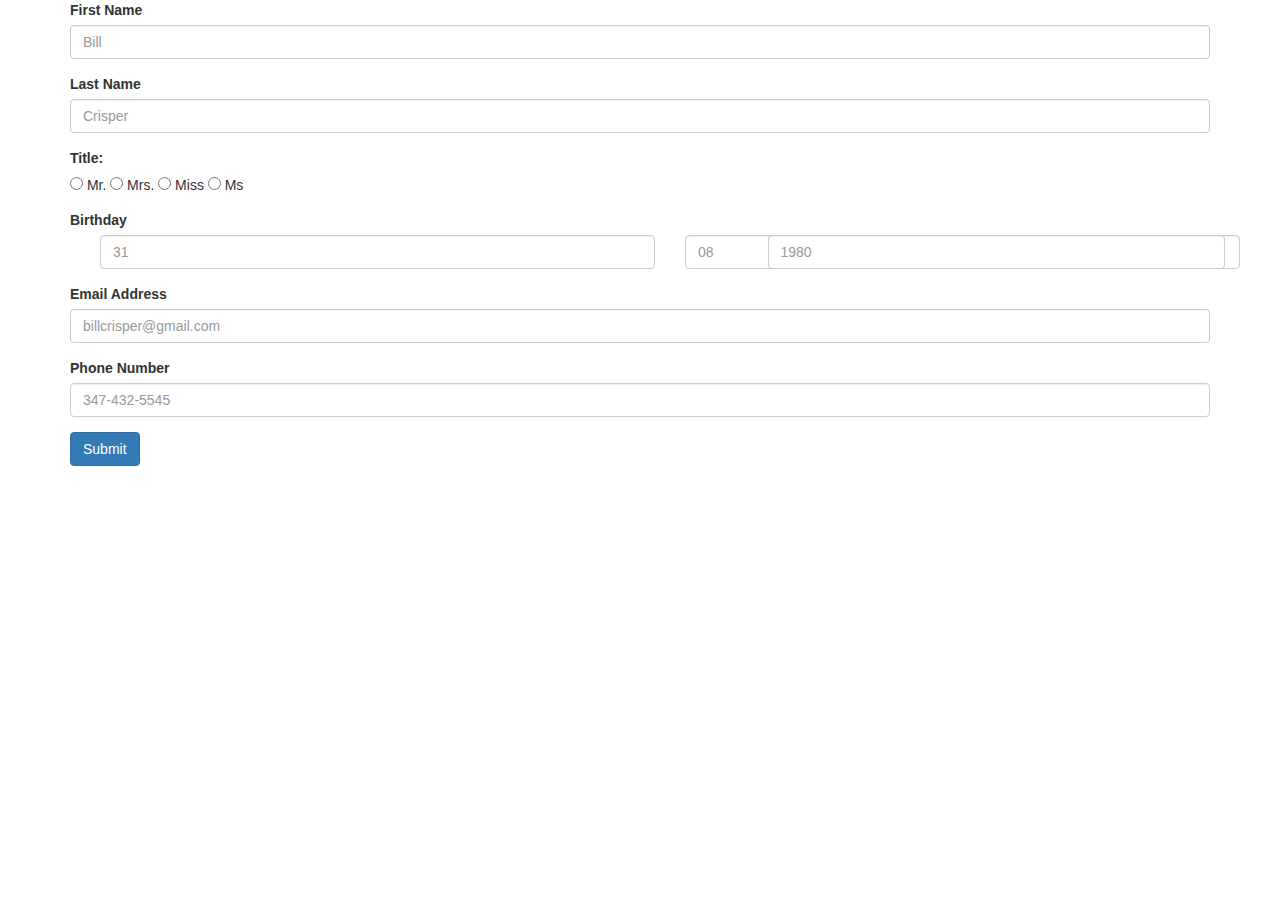
==== Week 1/Login_page_mobile/index.html @ f480cdcd "new homework" ====
<!DOCTYPE html>
<html lang="en"><head>
	<title> Login Page Mobile </title>
	<meta charset="utf-8">
	<meta name="viewport" content="width=device-width, initial-scale=1">  
	<script type="text/javascript" src="vendor/bootstrap.js"></script>
	<script type="text/javascript" src="1.js"></script>
	<link rel="stylesheet" href="vendor/bootstrap.css">
 	<link rel="stylesheet" href="style.css">
</head>
<body >
	<div class="main_body">
		<div class="container">
			<div class="row">
				
				<div class="col-xs-12 col-sm-12 col-md-12 col-lg-12">
					
					<form action="" method="POST" role="form">

						<div class="form-group">
							<label for="">First Name</label>
							<input type="text" required class="form-control" id="" placeholder="Bill">
						</div>
					
						<div class="form-group">
							<label for="">Last Name</label>
							<input type="text" required class="form-control" id="" placeholder="Crisper">
						</div>

						<div class="form-group">
							<label for="">Title:</label>
							<br>
							<input type="radio" name="gender" value="male"> Mr.
							<input type="radio" name="gender" value="female"> Mrs.
							<input type="radio" name="gender" value="other"> Miss
							<input type="radio" name="gender" value="other"> Ms
						</div>

						<div class="form-group">
							<label for="">Birthday</label>
							<div class="container">
								<div class="row">
									
									<div class="col-xs-7 col-sm-7 col-md-7 col-lg-7">
										<div class="container">
											<div class="row">
												
												<div class="col-xs-6 col-sm-6 col-md-6 col-lg-6">
													<input type="text" required class="form-control" id="" placeholder="31">
												</div>

												<div class="col-xs-6 col-sm-6 col-md-6 col-lg-6">
													<input type="text" required class="form-control" id="" placeholder="08">
												</div>
												
											</div>
										</div>
									</div>

									
									<div class="col-xs-5 col-sm-5 col-md-5 col-lg-5">
										<input type="text" required class="form-control" id="" placeholder="1980">
									</div>

								</div>
							</div>
						</div>

						<div class="form-group">
							<label for="">Email Address</label>
							<input type="text" required class="form-control" id="" placeholder="billcrisper@gmail.com">
						</div>

						<div class="form-group">
							<label for="">Phone Number</label>
							<input type="text" required class="form-control" id="" placeholder="347-432-5545">
						</div>
					
						<button type="submit" class="btn btn-primary">Submit</button>
					</form>
					
				</div>
				
			</div>
		</div>
	</div>
</body>
</html>
---- Week 1/Login_page_mobile/style.css ----
*{margin:0;padding:0; }
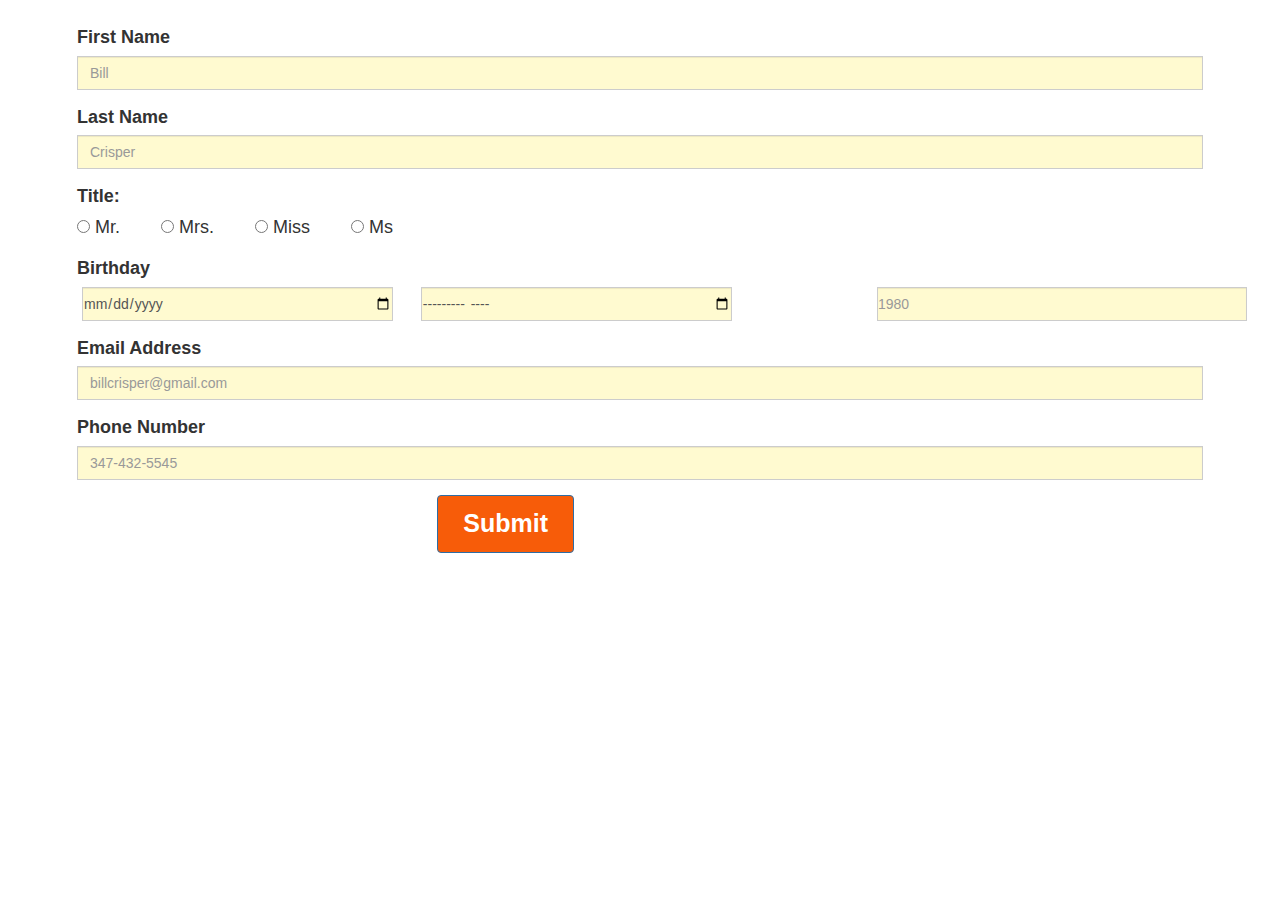
==== commit 83e9e425: "final" ====
--- a/Week 1/Login_page_mobile/index.html
+++ b/Week 1/Login_page_mobile/index.html
@@ -30,36 +30,45 @@
 						<div class="form-group">
 							<label for="">Title:</label>
 							<br>
-							<input type="radio" name="gender" value="male"> Mr.
-							<input type="radio" name="gender" value="female"> Mrs.
-							<input type="radio" name="gender" value="other"> Miss
-							<input type="radio" name="gender" value="other"> Ms
+							<div class="one_choice">
+								<input type="radio" name="gender" value="Mr."> Mr.
+							</div>
+
+							<div class="one_choice">
+								<input type="radio" name="gender" value="Mrs."> Mrs.
+							</div>
+
+							<div class="one_choice">
+								<input type="radio" name="gender" value="Miss"> Miss
+							</div>
+
+							<div class="one_choice">
+								<input type="radio" name="gender" value="Ms"> Ms
+							</div>
+
+							<!-- <input type="radio" name="gender" value="Mrs."> Mrs.
+							<input type="radio" name="gender" value="Miss"> Miss
+							<input type="radio" name="gender" value="Ms"> Ms -->
 						</div>
 
 						<div class="form-group">
 							<label for="">Birthday</label>
-							<div class="container">
+							<div class="container" id="birthday">
 								<div class="row">
 									
-									<div class="col-xs-7 col-sm-7 col-md-7 col-lg-7">
-										<div class="container">
-											<div class="row">
-												
-												<div class="col-xs-6 col-sm-6 col-md-6 col-lg-6">
-													<input type="text" required class="form-control" id="" placeholder="31">
+									<div class="col-xs-8 col-sm-8 col-md-8 col-lg-8">
+												<div class="col-xs-5 col-sm-5 col-md-5 col-lg-5">
+													<input type="date" required class="form-control" id="" placeholder="31">
 												</div>
 
-												<div class="col-xs-6 col-sm-6 col-md-6 col-lg-6">
-													<input type="text" required class="form-control" id="" placeholder="08">
+												<div class="col-xs-5 col-sm-5 col-md-5 col-lg-5">
+													<input type="month" required class="form-control" id="" placeholder="08">
 												</div>
-												
-											</div>
-										</div>
 									</div>
 
 									
-									<div class="col-xs-5 col-sm-5 col-md-5 col-lg-5">
-										<input type="text" required class="form-control" id="" placeholder="1980">
+									<div class="col-xs-4 col-sm-4 col-md-4 col-lg-4">
+										<input type="number" required class="form-control" id="" placeholder="1980">
 									</div>
 
 								</div>
@@ -68,12 +77,12 @@
 
 						<div class="form-group">
 							<label for="">Email Address</label>
-							<input type="text" required class="form-control" id="" placeholder="billcrisper@gmail.com">
+							<input type="email" required class="form-control" id="" placeholder="billcrisper@gmail.com">
 						</div>
 
 						<div class="form-group">
 							<label for="">Phone Number</label>
-							<input type="text" required class="form-control" id="" placeholder="347-432-5545">
+							<input type="tel" required class="form-control" id="" placeholder="347-432-5545" pattern="[0-9]{3}-[0-9]{2}-[0-9]{3}">
 						</div>
 					
 						<button type="submit" class="btn btn-primary">Submit</button>
--- a/Week 1/Login_page_mobile/style.css
+++ b/Week 1/Login_page_mobile/style.css
@@ -1,4 +1,40 @@
-*{margin:0;padding:0; }
- 
+*{margin:0;padding:0;
+    font-family: Arial;
+    font-size: 18px;
+}
 
- +div#birthday .col-xs-5.col-sm-5.col-md-5.col-lg-5 {
+    padding: 0 5px;
+    margin-right: 18px;
+}
+
+.one_choice {
+    display: inline-block;
+    margin: 0 36px 0 0;
+}
+
+div#birthday input.form-control {
+    margin: 0;
+    padding: 0;
+}
+
+div#birthday {
+    padding: 0;
+}
+
+form {
+    padding: 25px 7px;
+}
+
+input.form-control {
+    border-radius: 0;
+    background-color: #fffad0;
+}
+
+button.btn.btn-primary {
+    padding: 10px 25px;
+    font-size: 25px;
+    font-weight: bold;
+    background-color: #f75c09;
+    margin: 0 32%;
+}